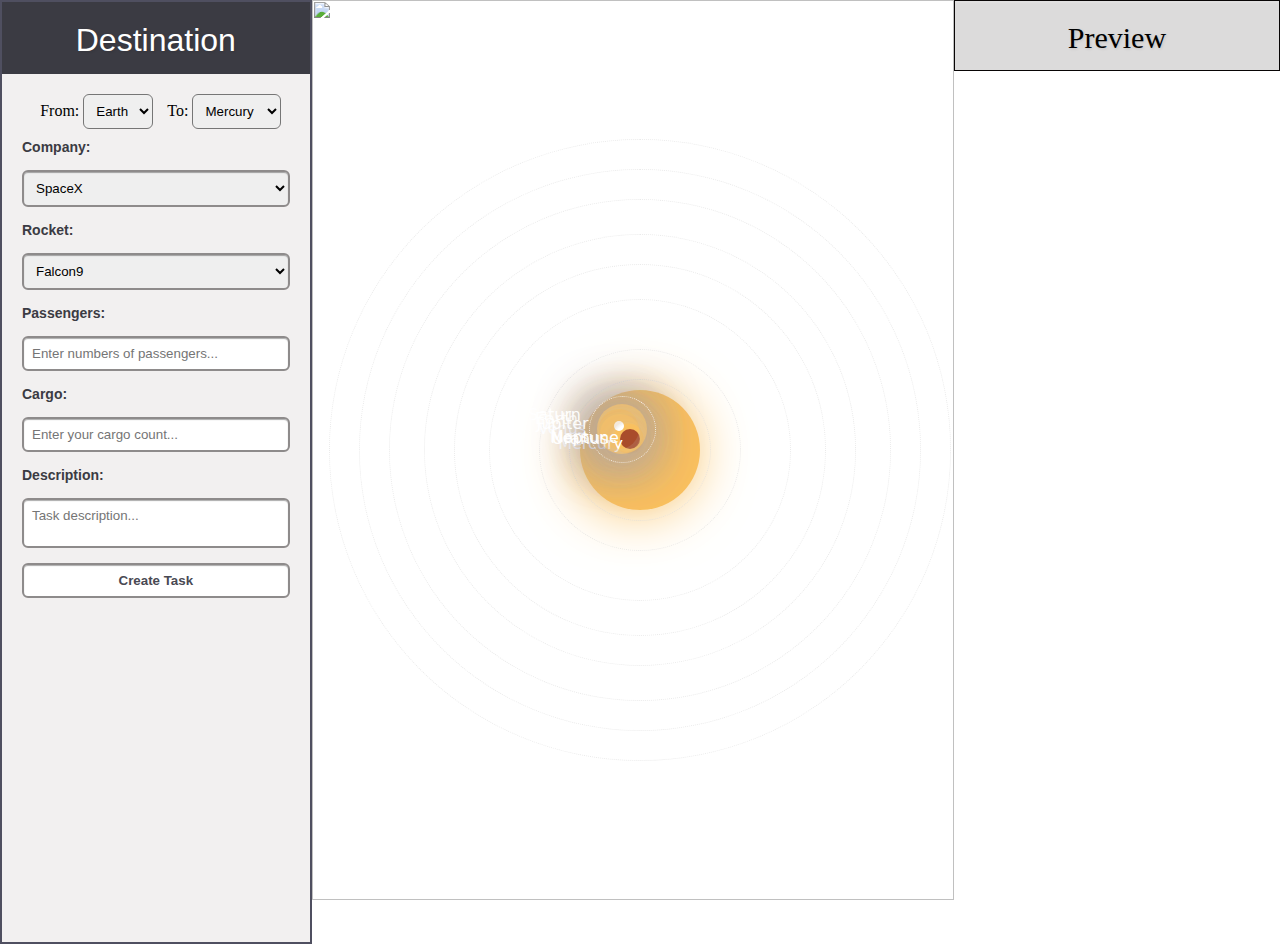
==== Map page/map.html @ 00961e58 "Add files via upload" ====
<!DOCTYPE html>
<html lang="en">

<head>
    <meta charset="UTF-8">
    <meta name="viewport" content="width=device-width, initial-scale=1.0">
    <title>Map</title>
    <link rel="stylesheet" href="map.css">
</head>

<body>
    <article>
        <section class="info">
            <h1>Destination</h1>
            <form id="create-destination-form">
                <input id="task-id" type="hidden" />
                <div id="destination">
                    <div class="form-control-destination">
                        <label for="from">From:</label>
                        <select id="from">
                            <option value="Earth">Earth</option>
                           
                        </select>
                    </div>
                    <div class="form-control-destination">
                        <label for="to">To:</label>
                        <select id="to">
                            <option value="Mercury">Mercury</option>
                            <option value="Venus">Venus</option>
                            <option value="Mars">Mars</option>
                            <option value="Jupiter">Jupiter</option>
                            <option value="Saturn">Saturn</option>
                            <option value="Uranus">Uranus</option>
                            <option value="Neptune">Neptune</option>
                        </select>
                    </div>
                </div>

                <div class="form-control">
                    <label for="company">Company:</label>
                    <select id="company">
                        <option value="SpaceX">SpaceX</option>
                        <option value="NASA">NASA</option>
                        <option value="Blue Origin">Blue Origin</option>
                    </select>
                </div>
                <div class="form-control">
                    <label for="rocket">Rocket:</label>
                    <select id="rocket">

                        <!--Maybe i don't nned this options !-->
                        <option value="Falcon9">Falcon9</option>
                        <option value="Super Heavy">Super Heavy</option>
                        <option value="Starship">Starship</option>

                        <option value="Saturn V">Saturn V</option>
                        <option value="Atlas V">Atlas V</option>
                        <option value="Delta IV">Delta IV</option>
                        <option value="SLS">SLS</option>
                        <option value="Orion">Orion</option>

                        <option value="New Shepard">New Shepard</option>
                        <option value="New Glenn">New Glenn</option>
                        <option value="Blue Moon">Blue Moon</option>
                    </select>
                </div>

                <div id="passengers-number" class="form-control">
                    <label for="passengers">Passengers:</label>
                    <input id="passengers" type="number" placeholder="Enter numbers of passengers..."  />
                </div>
                <div id="cargo-number" class="form-control">
                    <label for="cargo">Cargo:</label>
                    <input id="cargo" type="number" placeholder="Enter your cargo count..." />
                </div>

                <div class="form-control">
                    <label for="description">Description:</label>
                    <textarea id="description" placeholder="Task description..." ></textarea>
                </div>

                <div class="form-control">
                    <input type="button" id="create-task-btn" value="Create Task" />
                </div>
            </form>
        </section>

        <section class="solar-system">
            <img src="../Images/stars2.jpg" alt="">

            <div class="sun"></div>

            <div class="mercury-outline">
                <div class="mercury">
                     <p>Mercury</p> 
        
                </div>
            </div>

            <div class="venus-outline-1">
                <div class="venus">
                    <p>Venus</p>
                </div>
            </div>

            <div class="earth-outline-1">
                <div class="earth">
                    <div class="earth-circle">
                        <div class="earth-inner"></div>
                    </div>
                    <p>Earth</p>
                </div>
            </div>

            <div class="mars-outline-1">
                <div class="mars">
                    <p>Mars</p>
                </div>
            </div>

            <div class="jupiter-outline-1">
                <div class="jupiter">
                    <p>Jupiter</p>
                </div>
            </div>

            <div class="saturn-outline-1">
                <div class="saturn">
                    <p>Saturn</p>
                </div>
            </div>

            <div class="uranus-outline-1">
                <div class="uranus">
                    <p>Uranus</p>
                </div>
            </div>

            <div class="neptune-outline-1">
                <div class="neptune">
                    <p>Neptune</p>
                </div>
            </div>
        </section>

        <section class="output">
            <h3 class="preview">Preview</h3>
        </section>
    </article>
    
    <script src="./map.js"></script>
</body>

</html>
---- Map page/map.css ----
body {
    max-width: 1536px;
    max-height: 703px;
    margin: 0 auto;
    height: 100vh;
    overflow: hidden;
}

.info, .preview {
    padding: 20px;
    border: 2px solid rgb(79, 79, 96);
}

.info > h1 {
    background: rgb(59, 59, 67);
    padding: 20px 30px 15px 30px;
    margin: -20px -20px 20px -20px; 
    color: rgb(255, 255, 255);
    text-shadow: 1px 1px 3px rgba(0, 0, 0, 0.12);
    text-align: center;
    font-family: 'Montserrat', sans-serif;
    font-weight: 100;
}

.info {
    background-color: rgb(242, 240, 240);
    width: 25%;
    height: 100vh;
}

#create-task-form {
    flex-direction: column;
}

.form-control {
    flex-direction: column;
    margin-bottom: 15px;
}

.form-control label {
    display: block;
    font-family: 'Montserrat', sans-serif;
    font-size: 14px;
    font-weight: 600;
    color: rgb(59, 59, 67);
    margin-bottom: 15px;
}

#destination{
    text-align: center;
}

.form-control-destination{
    display: inline;
    margin-left: 10px;
}

.form-control-destination input,
.form-control-destination textarea,
.form-control-destination select {
    display: inline-block;
    box-sizing: border-box;
    padding: 8px;
    border-radius: 6px;
    margin-bottom: 10px;
}

.form-control input,
.form-control textarea,
.form-control select {
    display: block;
    box-sizing: border-box;
    width: 100%;
    padding: 8px;
    border-radius: 6px;

    border: 2px solid rgb(142, 139, 139); 
    box-shadow: inset 0px 1px 1px rgba(0, 0, 0, 0.33);
}

.form-control input::placeholder,
.form-control textarea::placeholder,
.form-control input[type="button"] {
    font-family: 'Abel', sans-serif;
}

.form-control textarea {
    resize: none;
}

.form-control input[type="button"] {
    font-weight: 600;
    color:  rgb(73, 73, 83);
    background-color: #fff;
    cursor: pointer;
}

.form-control  input[type="button"]:disabled {
    background-color: gray;
    color: white;
    cursor: default;
}

.form-control-1{
    display: flex;
    flex-direction: row;
    justify-content: center;
    gap: 30px;
}

.form-control-1  input[type="button"] {
    font-weight: 600;
    background-color: white;
    color: rgb(73, 73, 83);
    cursor: pointer;
}


article {
    display: flex;
    justify-content: space-between;
}

.destination-form {
    text-align: center;
}

.solar-system{
    width: 60%;
    height: 100vh;
}

.solar-system img{
    width: 100%;
    height: 100%;
    object-fit: cover;
}

.sun {
    height: 120px;
    width: 120px;
    background-color: #f9c05f;
    background-image: none;
    border-radius: 50%;
    background-size: cover;
    box-shadow: -4px 2px 56px #f9c05f;
    position: absolute;
    left: 50%;
    top: 50%;
    transform: translate(-50%, -50%);
}

.mercury {
    height: 20px;
    width: 20px;
    background: #a94c2b;
    border-radius: 50%;
    position: absolute;
    box-shadow: -4px 2px 56px #f9c05f;
    left: 43%;
    top: 42%;
    transform: translate(-50%, -50%);
    animation: orbit2 4s linear infinite;
}

@keyframes orbit2 {
    from {
        transform: rotate(0deg)translateX(70px) rotate(0deg);
    }

    to {
        transform: rotate(360deg)translateX(70px) rotate(-360deg);
    }
}

.solar-system a {
    color: white;
    font-family: system-ui;
    position: absolute;
    left: -62px;
    top: -11px;
}

.solar-system p {
    color: white;
    font-family: system-ui;
    position: absolute;
    left: -62px;
    top: -11px;
}

.mercury-outline,
.venus-outline-1,
.earth-outline-1,
.mars-outline-1,
.jupiter-outline-1,
.saturn-outline-1,
.uranus-outline-1,
.neptune-outline-1 {
    border-radius: 50%;
    border: 1px dotted #ddd9;
    position: absolute;
    top: 50%;
    left: 50%;
    transform: translate(-50%, -50%);
}

.mercury-outline {
    height: 140px;
    width: 140px;
}

.venus {
    height: 40px;
    width: 40px;
    background-image: url(../Images/venus.png);
    background-size: 100%;
    border-radius: 50%;
    position: absolute;
    box-shadow: -4px 2px 56px #c1aa81;
    left: 40%;
    top: 42%;
    transform: translate(-50%, -50%);
    animation: orbit3 10s linear infinite;
}

@keyframes orbit3 {
    from {
        transform: rotate(0deg)translateX(100px) rotate(0deg);
    }

    to {
        transform: rotate(360deg)translateX(100px) rotate(-360deg);
    }
}

.venus-outline-1 {
    height: 200px;
    width: 200px;
}

.earth {
    height: 50px;
    width: 50px;
    background-image: url(../Images/earth.png);
    background-size: 100%;
    border-radius: 50%;
    position: absolute;
    box-shadow: -4px 2px 56px #2855d6;
    left: 44%;
    top: 43%;
    transform: translate(-50%, -50%);
    animation: orbit4 20s linear infinite;
}

@keyframes orbit4 {
    from {
        transform: rotate(0deg)translateX(150px) rotate(0deg);
    }

    to {
        transform: rotate(360deg)translateX(150px) rotate(-360deg);
    }
}

.earth-outline-1 {
    height: 300px;
    width: 300px;
}

.earth-circle {
    height: 65px;
    width: 65px;
    border: 1px dotted #fff;
    position: relative;
    left: -8px;
    top: -8px;
    border-radius: 40px;
}

.earth-inner {
    height: 10px;
    width: 10px;
    background-color: white;
    border-radius: 50%;
    position: absolute;
    transform: translate(-50%, -50%);
    left: 45%;
    top: 45%;
    animation: orbit5 3s linear infinite;
}

@keyframes orbit5 {
    from {
        transform: rotate(0deg)translateX(33px) rotate(0deg);
    }

    to {
        transform: rotate(360deg)translateX(33px) rotate(-360deg);
    }
}

.mars {
    height: 30px;
    width: 30px;
    background-image: url(../Images/mars.png);
    background-size: 100%;
    border-radius: 50%;
    position: absolute;
    box-shadow: -4px 2px 56px #fea535;
    left: 46.5%;
    top: 46.5%;
    transform: translate(-50%, -50%);
    animation: orbit6 30s linear infinite;
}

@keyframes orbit6 {
    from {
        transform: rotate(0deg)translateX(185px) rotate(0deg);
    }

    to {
        transform: rotate(360deg)translateX(185px) rotate(-360deg);
    }
}

.mars-outline-1 {
    height: 370px;
    width: 370px;
}

.jupiter {
    height: 40px;
    width: 40px;
    background-image: url(../Images/jupiter.png);
    background-size: 100%;
    background-repeat: no-repeat;
    border-radius: 50%;
    position: absolute;
    box-shadow: -4px 2px 56px #cac2b9;
    left: 45%;
    top: 45%;
    transform: translate(-50%, -50%);
    animation: orbit7 60s linear infinite;
}

@keyframes orbit7 {
    from {
        transform: rotate(0deg)translateX(217px) rotate(0deg);
    }

    to {
        transform: rotate(360deg)translateX(217px) rotate(-360deg);
    }
}

.jupiter-outline-1 {
    height: 430px;
    width: 430px;
}

.saturn {
    height: 50px;
    width: 50px;
    background-image: url(../Images/saturn.png);
    background-size: 100%;
    background-repeat: no-repeat;
    border-radius: 50%;
    position: absolute;
    left: 45%;
    top: 45%;
    transform: translate(-50%, -50%);
    animation: orbit8 90s linear infinite;
}

@keyframes orbit8 {
    from {
        transform: rotate(0deg)translateX(250px) rotate(0deg);
    }

    to {
        transform: rotate(360deg)translateX(250px) rotate(-360deg);
    }
}

.saturn-outline-1 {
    height: 500px;
    width: 500px;
}

.uranus {
    height: 30px;
    width: 30px;
    background-image: url(../Images/uranus.png);
    background-size: 100%;
    border-radius: 50%;
    position: absolute;
    box-shadow: -4px 2px 56px #cac2b9;
    left: 48%;
    top: 48%;
    transform: translate(-50%, -50%);
    animation: orbit9 200s linear infinite;
}

@keyframes orbit9 {
    from {
        transform: rotate(0deg)translateX(280px) rotate(0deg);
    }

    to {
        transform: rotate(360deg)translateX(280px) rotate(-360deg);
    }
}

.uranus-outline-1 {
    height: 560px;
    width: 560px;
}

.neptune {
    height: 30px;
    width: 30px;
    background-image: url(../Images/neptune.png);
    background-size: 100%;
    border-radius: 50%;
    position: absolute;
    box-shadow: -4px 2px 56px #cac2b9;
    left: 48%;
    top: 48%;
    transform: translate(-50%, -50%);
    animation: orbit10 400s linear infinite;
}

@keyframes orbit10 {
    from {
        transform: rotate(0deg)translateX(310px) rotate(0deg);
    }

    to {
        transform: rotate(360deg)translateX(310px) rotate(-360deg);
    }
}

.neptune-outline-1 {
    height: 620px;
    width: 620px;
}

.output {
    background-color: white;
    width: 390px;
}

.output > ul > li {
    list-style-type: none;
    padding-bottom: 25px;
    font-size: 25px;
}

.output p{
    padding-left: 10px;
    font-size: 24px;
}

.preview{
    background: #6f6c6c3e;
    padding: 20px 10px 15px 10px; 
    color: rgb(0, 0, 0);
    text-shadow: 1px 1px 3px rgba(0, 0, 0, 0.12);
    font-size: 30px;
    font-weight: 100;
    box-shadow: inset 0px 2px 2px 0px rgba(255, 255, 255, 0.17);
    border: 1px solid #080505;
    margin: 0;
    text-align: center;
}
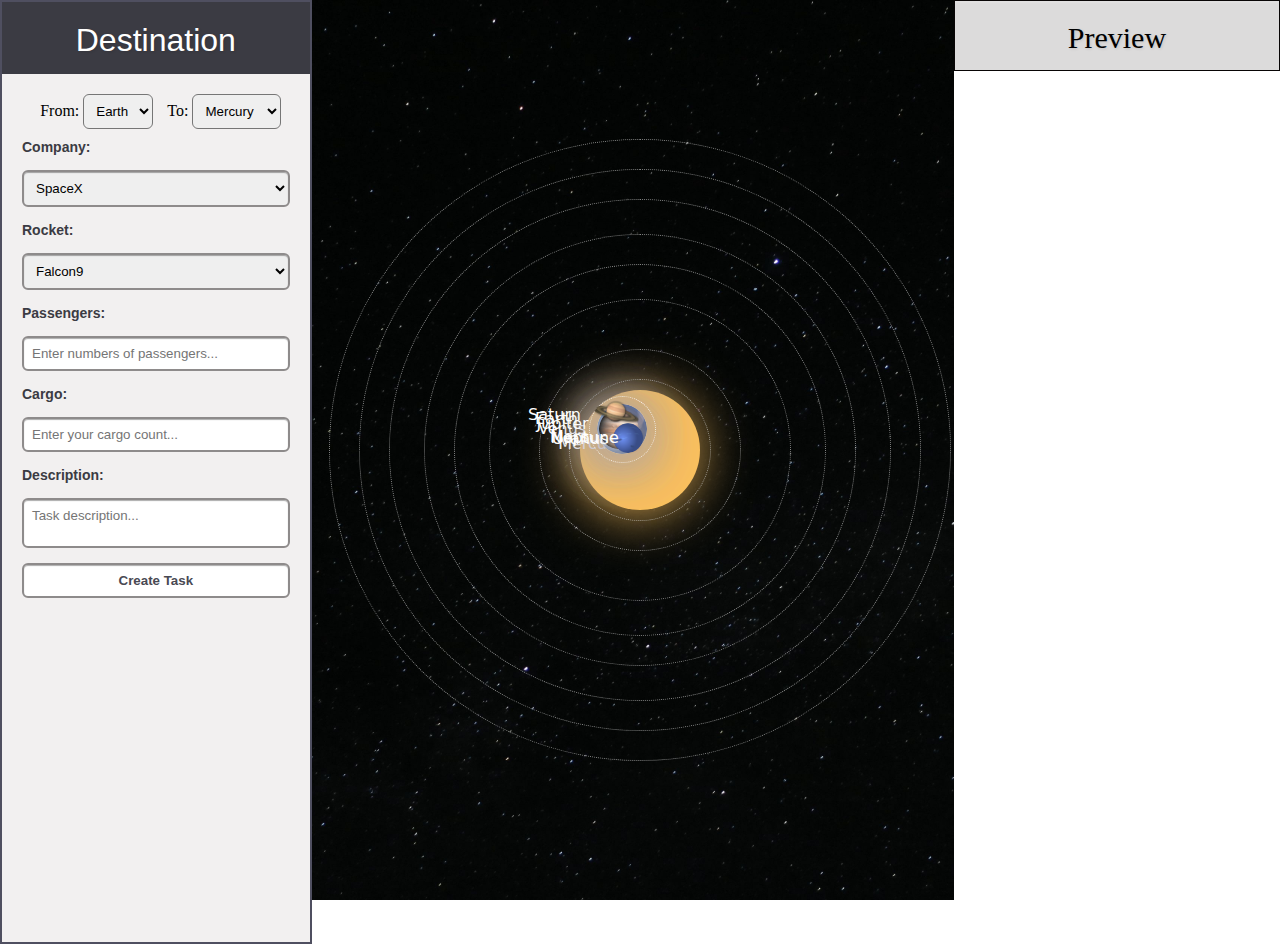
==== commit 460cb1bd: "Update map.html" ====
--- a/Map page/map.html
+++ b/Map page/map.html
@@ -52,16 +52,7 @@
                         <option value="Falcon9">Falcon9</option>
                         <option value="Super Heavy">Super Heavy</option>
                         <option value="Starship">Starship</option>
-
-                        <option value="Saturn V">Saturn V</option>
-                        <option value="Atlas V">Atlas V</option>
-                        <option value="Delta IV">Delta IV</option>
-                        <option value="SLS">SLS</option>
-                        <option value="Orion">Orion</option>
-
-                        <option value="New Shepard">New Shepard</option>
-                        <option value="New Glenn">New Glenn</option>
-                        <option value="Blue Moon">Blue Moon</option>
+                        
                     </select>
                 </div>
 
@@ -151,4 +142,4 @@
     <script src="./map.js"></script>
 </body>
 
-</html>+</html>
